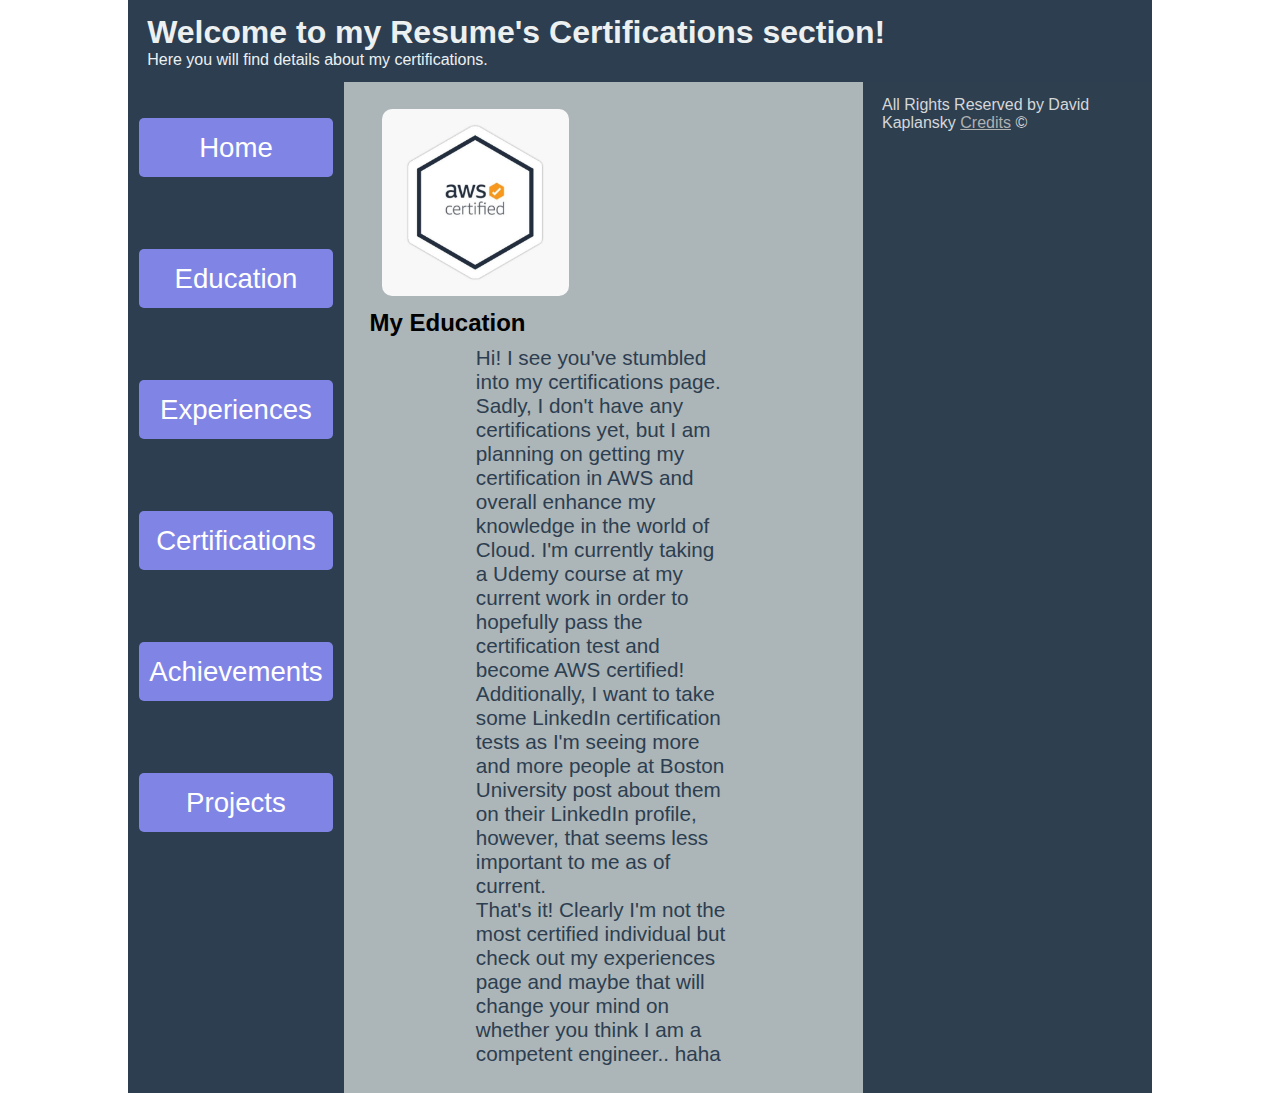
==== certifications.html @ e5d2158d "initial commit" ====
<!DOCTYPE html>
<html lang="en">
    <head>
        <meta charset="UTF-8">
        <meta name="description" content="Certifications Portion for David Kaplansky's Personal Resume">
        <link type="text/css" rel="stylesheet" href="css/style.css">
        <title>Certifications - Resume</title>
    </head>
    <body>
        <div id="page-wrapper">
            <header>
                <h1>Welcome to my Resume's Certifications section!</h1>
                <p>Here you will find details about my certifications.</p>
            </header>

            <div id="container">
                <nav>
                    <ul>
                        <li><a href="index.html">Home</a></li>
                        <li><a href="education.html">Education</a></li>
                        <li><a href="experiences.html">Experiences</a></li>
                        <li><a href="certifications.html">Certifications</a></li>
                        <li><a href="achievements.html">Achievements</a></li>
                        <li><a href="projects.html">Projects</a></li>
                    </ul>
                </nav>

                <main>
                    <div id="main-image">
                        <img id="certification-photo" src="images/certification.jpg" alt="David Kaplansky Certificate">
                    </div>
                    <h2>My Education</h2>
                    <div id="main-text">
                        <p>
                            Hi! I see you've stumbled into my certifications page. Sadly, I don't have any certifications yet, but I am
                            planning on getting my certification in AWS and overall enhance my knowledge in the world of Cloud. I'm currently
                            taking a Udemy course at my current work in order to hopefully pass the certification test and become AWS certified!
                        </p>
                        <p>
                            Additionally, I want to take some LinkedIn certification tests as I'm seeing more and more people at Boston University
                            post about them on their LinkedIn profile, however, that seems less important to me as of current.
                        </p>
                        <p>
                            That's it! Clearly I'm not the most certified individual but check out my experiences page and maybe that will change
                            your mind on whether you think I am a competent engineer.. haha
                        </p>
                    </div>
                </main>

                <footer>
                    <p>All Rights Reserved by David Kaplansky <a href="credits.html"> Credits</a> &copy;</p>
                </footer>
            </div>
        </div>
    </body>
</html>
---- css/style.css ----
/* Reset margin and sizings for all pages */
* {
    margin: 0;
    box-sizing: border-box;
}

/* Center page */
#page-wrapper{
    width: 80vw;
    margin: 0 auto;
}

/* Header styling */
header {
    text-align: left;
    display: flex;
    flex-direction: column;
    padding: 1.5vh 1.5vw; /* Slightly larger padding */
    background-color: #2c3e50; /* Dark blue-gray */
    color: #ecf0f1; /* Light gray text */
}

/* Two-column container styling */
#container {
    width: 100%;
    display: flex;
    flex-direction: row;
    position: relative;
    background-color: #2c3e50; /* Darker blue-gray */
}

/* Navigation styling */
nav {
    width: 30%; 
}

nav ul {
    display: flex;
    flex-direction: column;
    justify-content: space-evenly;
    background-color: #2c3e50; /* Same as container */
    font-size: calc(1.5px + 1.5vw); /* Slightly smaller font size */
    text-align: center;
    list-style: none;
    padding-left: 0;
}

nav li {
    font-size: calc(2px + 2vw); /* Responsive font size */
    width: 90%;
    background-color: #8085e5; /* Slight blue-ish */
    padding: 1.5vh 0; /* Slightly smaller padding */
    margin: 4vh auto; /* Slightly smaller margin */
    border-radius: 5px; /* Rounded corners */
}

nav a {
    text-decoration: none;
    color: #fff; /* White text */
}

/* Main content styling */
main {
    display: flex;
    flex-direction: column;
    width: 70%; /* 70% of container width */
    background-color: #acb5b7; /* Light gray */
    padding: 2vh 2vw; /* Padding for spacing */
}

main p {
    margin: 0 1vw;
    font-size: calc(1.5px + 1.5vw); 
    color: #2c3e50; /* Darkish blue-gray text */
}

/* Image styling */
#profile-photo, #experience-photo, #education-photo, #certification-photo, #achievement-photo {
    max-width: 100%;
    border-radius: 10px; /* For rounded corners */
}

/* Flexbox layout for main content */
#main {
    width: 100%;
    display: flex;
    flex-direction: row;
    padding: 2vh 2vw;
}

#main-text {
    align-self: center;
    width: 60%;
    margin: 1vh 1vw;
}

#main-image{
    width: 40%;
    margin: 1vh 1vw;
}

#main-title {
    margin: 2vw 0;
    text-align: center;
    font-size: calc(2px + 2vw); /* Responsive font size */
    color: #646464; /* Greyish */
}

/* Footer styling */
footer {
    background-color: #2e3f50; /* Dark blue-gray */
    color: #d5d7d8; /* Light gray text */
    padding: 1.5vh 1.5vw; /* Slightly larger padding */
    display: flex;
    flex-direction: row;
    justify-content: space-evenly;
}

footer a {
    color: #b0b1b1; /* Light gray text */
}

/* Calculator section */
#calculator-link {
    text-align: center;
    margin: 4vh 0;
}

.calculator-button {
    display: flex;
    padding: 1.5vh 3vw;
    font-size: calc(3px + 2vw);
    background-color: #090536;
    color: #fff;
    border-radius: 5px; /* Rounded edges */
}

.calculator-button:hover {
    background-color: #1d3266;
}


@media screen and (max-width: 750px) {
    header{
        align-items: center;
    }

    #container{
        width: 100%;
        height: 100vh;
        flex-direction: column;
    }

    nav{
        width: 100%;
    }

    nav ul{
        display: flex;
        flex-direction: row;
        justify-content: space-between;
    }

    nav li{
        font-size: calc(1.5px + 1.5vw);
        padding: 1% .5%;
        margin: 1% .5%;
    }
}

@media screen and (max-width: 1000px) {
    main{
        display: flex;
        flex-direction: column;
        width:100%;
        height: 100vh;
    }

    main p{
        margin: 2% 2%;
        font-size: calc(2px + 3vw);
    }

    #main-text{
        align-self: center;
        width: 100%;
        margin: 1vh 1vw;
    }

    #main-image{
        margin: 1vh auto;
    }
}

/* Custom fonts from Google  */
@import url('https://fonts.googleapis.com/css2?family=Roboto:wght@400;700&display=swap');

body {
    font-family: 'Roboto', sans-serif; /* Use google Roboto font */
}

/* Calculator Page Styles */
#calculator {
    margin: 2vh auto;
    padding: 2vh 2vw;
    background-color: #f9f9f9;
    border-radius: 10px;
    max-width: 400px; /* Limit calculator width */
}

.calculator-container {
    display: flex;
    flex-direction: column;
    gap: 1vh;
}

.input-group {
    display: flex;
    flex-direction: column;
    gap: 1vh;
}

.input-group input {
    padding: 1vh 1vw;
    font-size: calc(6px + 1vw);
    border-radius: 5px;
}

.button-group {
    display: flex;
    flex-wrap: wrap;
    gap: 1vh;
    justify-content: center;
}

.button-group button {
    padding: 1.5vh 2vw;
    font-size: calc(10px + 1vw);
    background-color: #2c3e50;
    color: #fff;
    border-radius: 5px;
}

#output-container {
    text-align: center;
    margin-top: 2vh;
}

#output {
    font-size: calc(14px + 1vw);
    color: #2c3e50;
}

#output.negative {
    color: red;
}
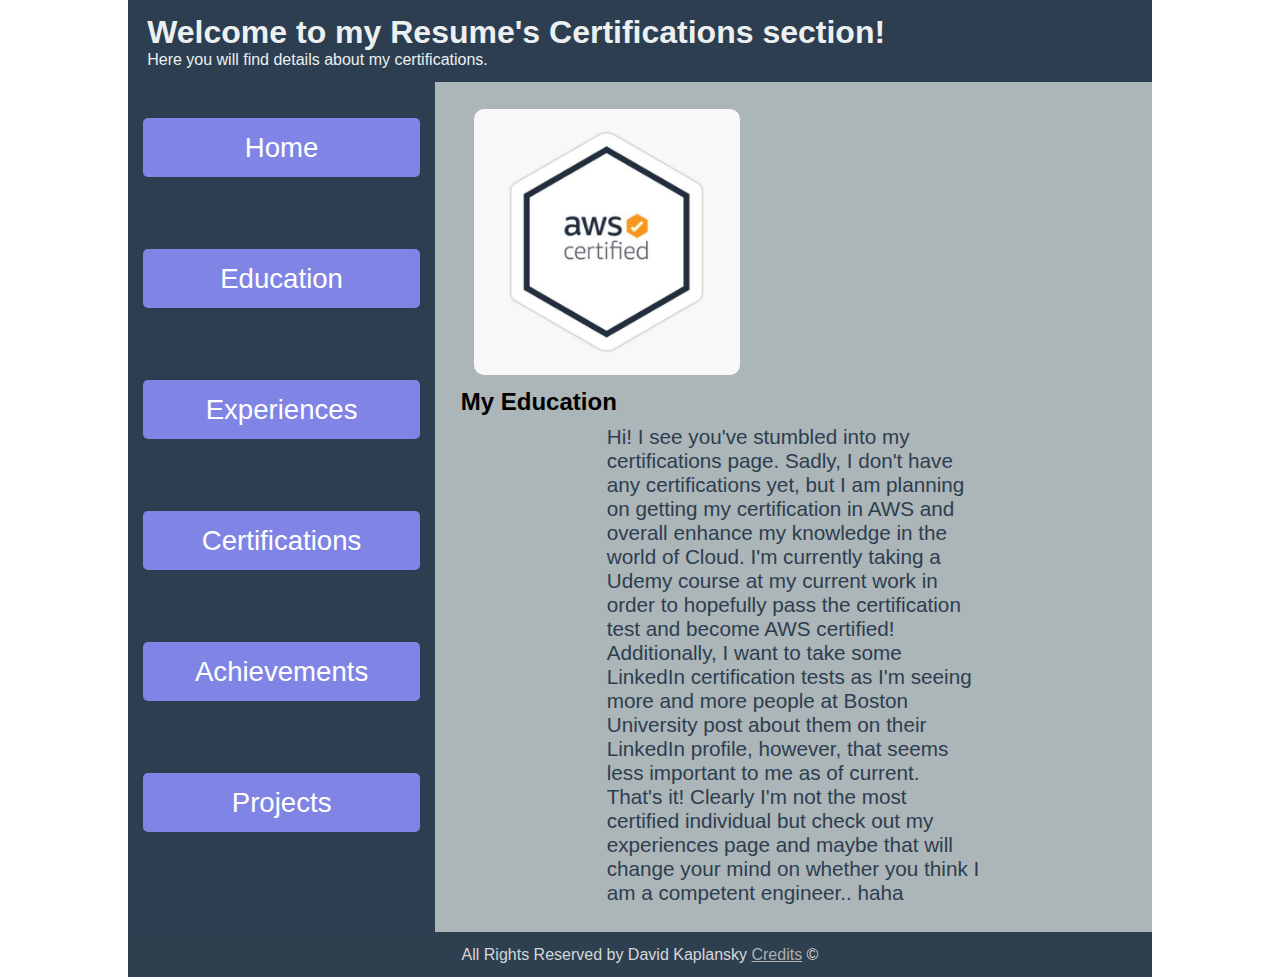
==== commit c6f93d1b: "fixed points docked for mp-1 in order to complete mp-3" ====
--- a/certifications.html
+++ b/certifications.html
@@ -46,11 +46,10 @@
                         </p>
                     </div>
                 </main>
-
-                <footer>
-                    <p>All Rights Reserved by David Kaplansky <a href="credits.html"> Credits</a> &copy;</p>
-                </footer>
             </div>
+            <footer>
+                <p>All Rights Reserved by David Kaplansky <a href="credits.html"> Credits</a> &copy;</p>
+            </footer>
         </div>
     </body>
 </html>--- a/css/style.css
+++ b/css/style.css
@@ -142,7 +142,8 @@
 
 @media screen and (max-width: 750px) {
     header{
-        align-items: center;
+        text-align: center;
+        margin: auto;
     }
 
     #container{
